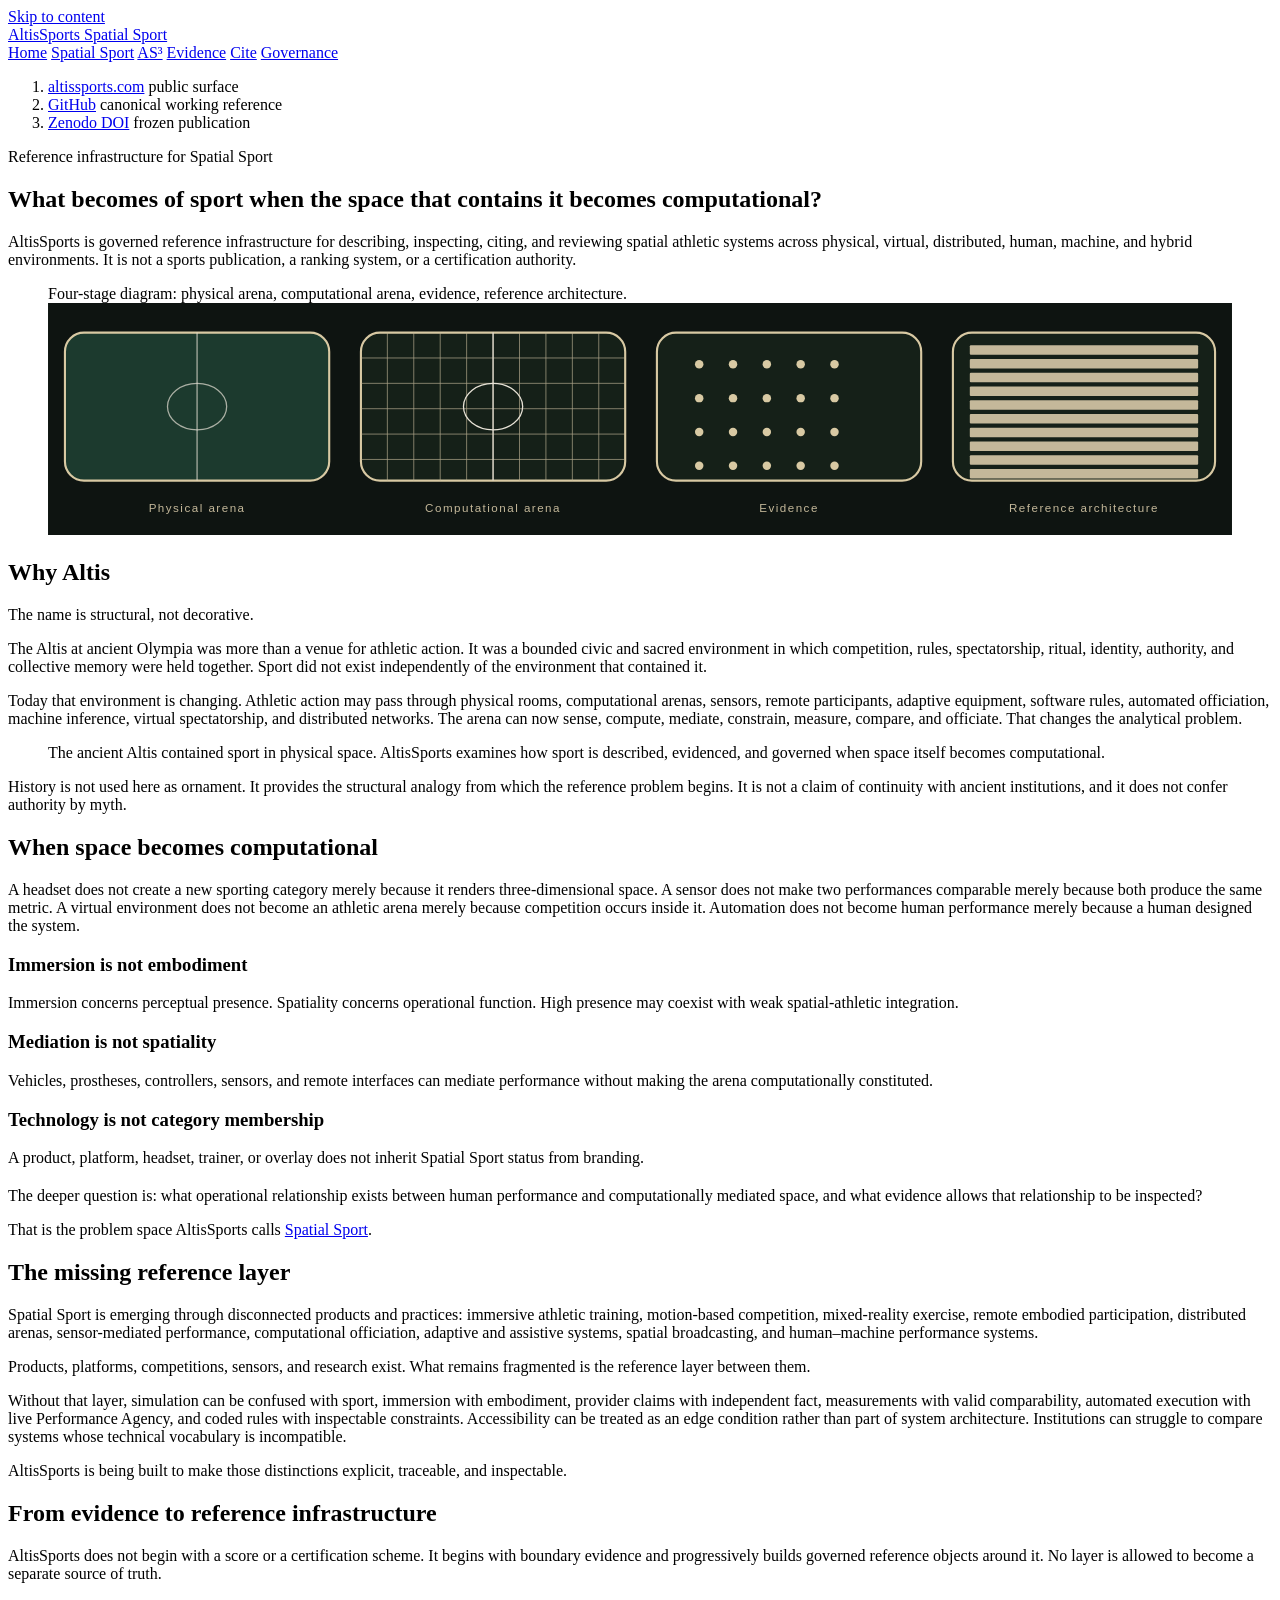
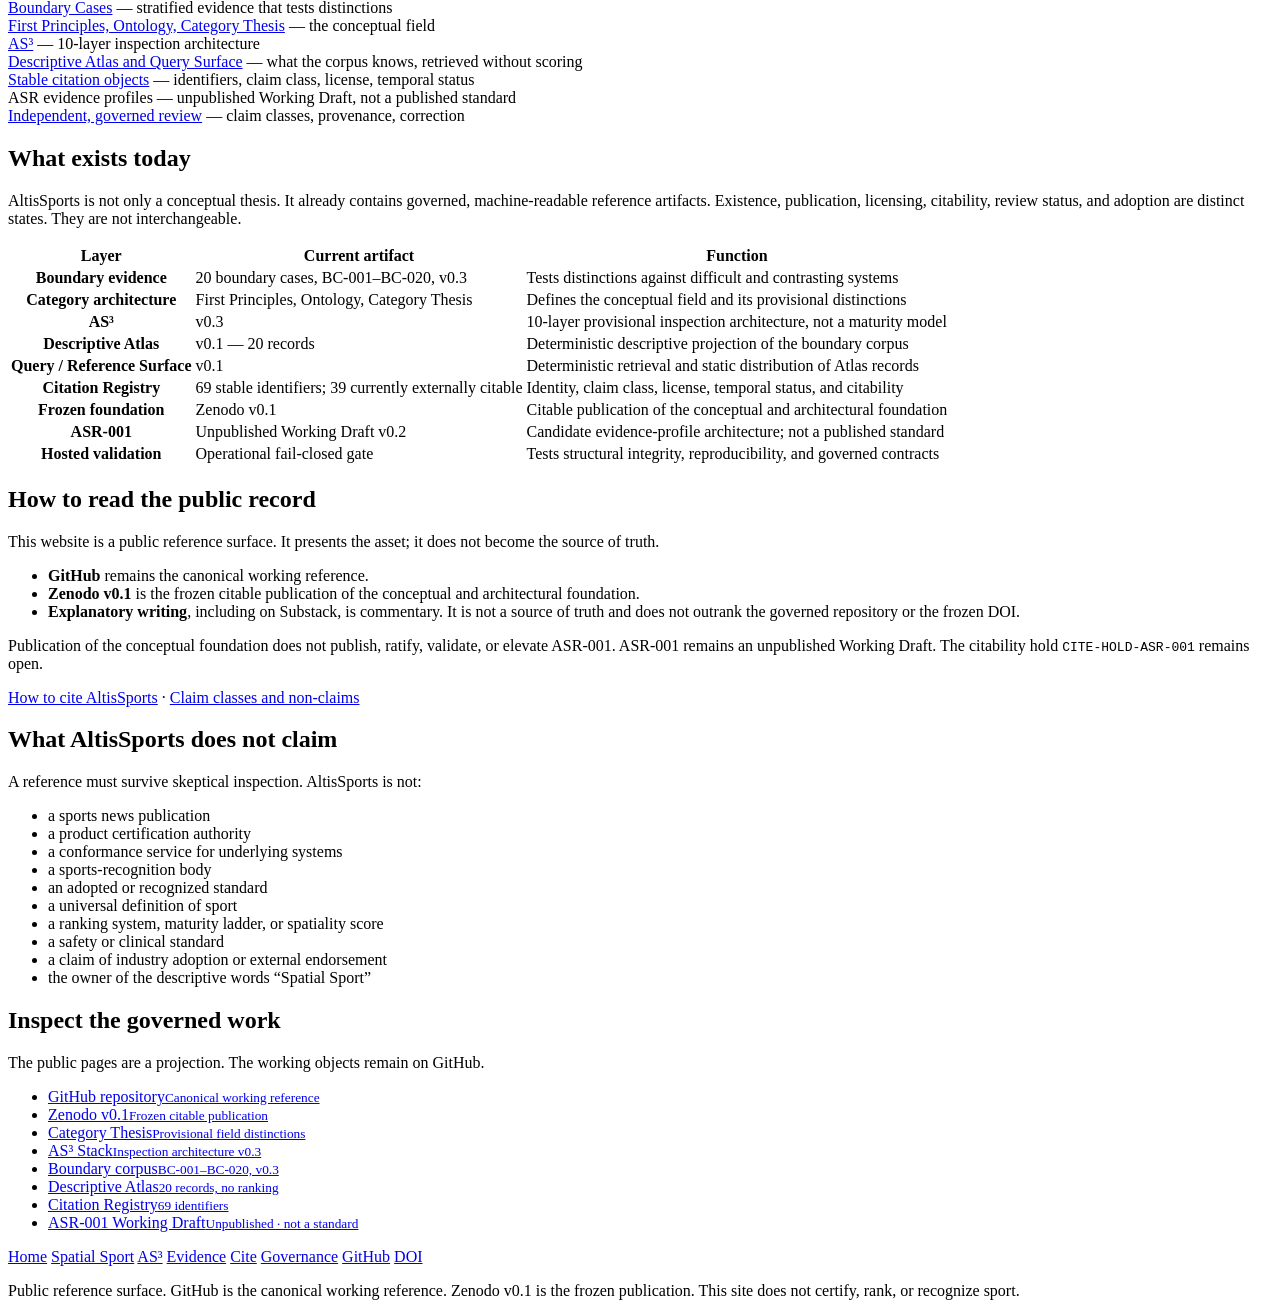
==== docs/index.html @ 8b588200 "Publish Web Surface Gate v0.1 so altissports.com can become an inspectable public surface without se" ====
<!DOCTYPE html>
<html lang="en">
<head>
  <meta charset="utf-8">
  <meta name="viewport" content="width=device-width, initial-scale=1">
  <title>AltisSports — Reference Infrastructure for Spatial Sport</title>
  <meta name="description" content="AltisSports is governed reference infrastructure for describing, inspecting, and citing spatial athletic systems when the arena itself becomes computational.">
  <link rel="canonical" href="https://altissports.com/">
  <meta name="robots" content="index,follow">
  <meta property="og:type" content="website">
  <meta property="og:site_name" content="AltisSports">
  <meta property="og:locale" content="en_US">
  <meta property="og:url" content="https://altissports.com/">
  <meta property="og:title" content="AltisSports — Reference Infrastructure for Spatial Sport">
  <meta property="og:description" content="What becomes of sport when the space that contains it becomes computational? A public reference surface for Spatial Sport.">
  <meta property="og:image" content="https://altissports.com/assets/img/og.jpg">
  <meta property="og:image:width" content="1200">
  <meta property="og:image:height" content="630">
  <meta name="twitter:card" content="summary_large_image">
  <meta name="twitter:title" content="AltisSports — Reference Infrastructure for Spatial Sport">
  <meta name="twitter:description" content="What becomes of sport when the space that contains it becomes computational?">
  <meta name="twitter:image" content="https://altissports.com/assets/img/og.jpg">
  <link rel="icon" href="/assets/img/favicon.svg" type="image/svg+xml">
  <link rel="icon" href="/assets/img/favicon-32.png" type="image/png" sizes="32x32">
  <link rel="apple-touch-icon" href="/assets/img/apple-touch-icon.png">
  <link rel="manifest" href="/site.webmanifest">
  <meta name="theme-color" content="#0e1411">
  <link rel="stylesheet" href="/assets/css/site.css">
  <script type="application/ld+json">
  {
    "@context": "https://schema.org",
    "@graph": [
      {
        "@type": "WebSite",
        "@id": "https://altissports.com/#website",
        "url": "https://altissports.com/",
        "name": "AltisSports",
        "description": "Reference infrastructure for Spatial Sport.",
        "inLanguage": "en",
        "publisher": { "@id": "https://altissports.com/#organization" }
      },
      {
        "@type": "Organization",
        "@id": "https://altissports.com/#organization",
        "name": "AltisSports",
        "url": "https://altissports.com/",
        "sameAs": [
          "https://github.com/Sohadot/AltisSports",
          "https://doi.org/10.5281/zenodo.22015549"
        ]
      },
      {
        "@type": "WebPage",
        "@id": "https://altissports.com/#webpage",
        "url": "https://altissports.com/",
        "name": "AltisSports — Reference Infrastructure for Spatial Sport",
        "isPartOf": { "@id": "https://altissports.com/#website" },
        "about": { "@id": "https://altissports.com/#organization" },
        "inLanguage": "en"
      }
    ]
  }
  </script>
</head>
<body>
  <a class="skip" href="#main">Skip to content</a>
  <header class="site-header">
    <div class="wrap mast">
      <a class="wordmark" href="/">AltisSports <span>Spatial Sport</span></a>
      <nav class="primary-nav" aria-label="Primary">
        <a href="/" aria-current="page">Home</a>
        <a href="/spatial-sport/">Spatial Sport</a>
        <a href="/as3/">AS³</a>
        <a href="/evidence/">Evidence</a>
        <a href="/cite/">Cite</a>
        <a href="/governance/">Governance</a>
      </nav>
    </div>
  </header>
  <div class="authority">
    <div class="wrap">
      <ol>
        <li><a href="https://altissports.com/">altissports.com</a> public surface</li>
        <li><a href="https://github.com/Sohadot/AltisSports">GitHub</a> canonical working reference</li>
        <li><a href="https://doi.org/10.5281/zenodo.22015549">Zenodo DOI</a> frozen publication</li>
      </ol>
    </div>
  </div>
  <main id="main">
    <section class="hero" aria-labelledby="question">
      <div class="wrap">
        <p class="kicker">Reference infrastructure for Spatial Sport</p>
        <h1 id="question">What becomes of sport when the space that contains it becomes computational?</h1>
        <p class="lede">AltisSports is governed reference infrastructure for describing, inspecting, citing, and reviewing spatial athletic systems across physical, virtual, distributed, human, machine, and hybrid environments. It is not a sports publication, a ranking system, or a certification authority.</p>
        <figure class="arena-thesis">
          <figcaption class="visually-hidden">Four-stage diagram: physical arena, computational arena, evidence, reference architecture.</figcaption>
          <svg viewBox="0 0 1120 220" role="img" aria-labelledby="arena-title arena-desc">
            <title id="arena-title">From physical arena to reference architecture</title>
            <desc id="arena-desc">A left-to-right sequence. A turf pitch becomes a calibrated grid, then twenty evidence marks, then ten equal inspection layers.</desc>
            <rect width="1120" height="220" fill="#0e1411"/>
            <!-- physical -->
            <rect x="16" y="28" width="250" height="140" rx="18" fill="#1c3a2e" stroke="#d8c9a3" stroke-width="2"/>
            <line x1="141" y1="28" x2="141" y2="168" stroke="#e7e2d6" stroke-width="1.2" opacity="0.7"/>
            <ellipse cx="141" cy="98" rx="28" ry="22" fill="none" stroke="#e7e2d6" stroke-width="1.2" opacity="0.7"/>
            <!-- computational -->
            <rect x="296" y="28" width="250" height="140" rx="18" fill="#152018" stroke="#d8c9a3" stroke-width="2"/>
            <g stroke="#c4b89a" stroke-width="0.7" opacity="0.85">
              <line x1="321" y1="28" x2="321" y2="168"/><line x1="346" y1="28" x2="346" y2="168"/>
              <line x1="371" y1="28" x2="371" y2="168"/><line x1="396" y1="28" x2="396" y2="168"/>
              <line x1="421" y1="28" x2="421" y2="168"/><line x1="446" y1="28" x2="446" y2="168"/>
              <line x1="471" y1="28" x2="471" y2="168"/><line x1="496" y1="28" x2="496" y2="168"/>
              <line x1="521" y1="28" x2="521" y2="168"/>
              <line x1="296" y1="52" x2="546" y2="52"/><line x1="296" y1="76" x2="546" y2="76"/>
              <line x1="296" y1="100" x2="546" y2="100"/><line x1="296" y1="124" x2="546" y2="124"/>
              <line x1="296" y1="148" x2="546" y2="148"/>
            </g>
            <line x1="421" y1="28" x2="421" y2="168" stroke="#e7e2d6" stroke-width="1.2"/>
            <ellipse cx="421" cy="98" rx="28" ry="22" fill="none" stroke="#e7e2d6" stroke-width="1.2"/>
            <!-- evidence -->
            <rect x="576" y="28" width="250" height="140" rx="18" fill="#152018" stroke="#d8c9a3" stroke-width="2"/>
            <g fill="#d8c9a3">
              <circle cx="616" cy="58" r="4"/><circle cx="648" cy="58" r="4"/><circle cx="680" cy="58" r="4"/><circle cx="712" cy="58" r="4"/><circle cx="744" cy="58" r="4"/>
              <circle cx="616" cy="90" r="4"/><circle cx="648" cy="90" r="4"/><circle cx="680" cy="90" r="4"/><circle cx="712" cy="90" r="4"/><circle cx="744" cy="90" r="4"/>
              <circle cx="616" cy="122" r="4"/><circle cx="648" cy="122" r="4"/><circle cx="680" cy="122" r="4"/><circle cx="712" cy="122" r="4"/><circle cx="744" cy="122" r="4"/>
              <circle cx="616" cy="154" r="4"/><circle cx="648" cy="154" r="4"/><circle cx="680" cy="154" r="4"/><circle cx="712" cy="154" r="4"/><circle cx="744" cy="154" r="4"/>
            </g>
            <!-- architecture -->
            <rect x="856" y="28" width="248" height="140" rx="18" fill="#152018" stroke="#d8c9a3" stroke-width="2"/>
            <g fill="#c4b89a">
              <rect x="872" y="40" width="216" height="9" rx="1"/>
              <rect x="872" y="53" width="216" height="9" rx="1"/>
              <rect x="872" y="66" width="216" height="9" rx="1"/>
              <rect x="872" y="79" width="216" height="9" rx="1"/>
              <rect x="872" y="92" width="216" height="9" rx="1"/>
              <rect x="872" y="105" width="216" height="9" rx="1"/>
              <rect x="872" y="118" width="216" height="9" rx="1"/>
              <rect x="872" y="131" width="216" height="9" rx="1"/>
              <rect x="872" y="144" width="216" height="9" rx="1"/>
              <rect x="872" y="157" width="216" height="9" rx="1"/>
            </g>
            <text x="141" y="198" text-anchor="middle" fill="#c4b89a" font-size="11" font-family="Segoe UI, Helvetica, sans-serif" letter-spacing="1.4">Physical arena</text>
            <text x="421" y="198" text-anchor="middle" fill="#c4b89a" font-size="11" font-family="Segoe UI, Helvetica, sans-serif" letter-spacing="1.4">Computational arena</text>
            <text x="701" y="198" text-anchor="middle" fill="#c4b89a" font-size="11" font-family="Segoe UI, Helvetica, sans-serif" letter-spacing="1.4">Evidence</text>
            <text x="980" y="198" text-anchor="middle" fill="#c4b89a" font-size="11" font-family="Segoe UI, Helvetica, sans-serif" letter-spacing="1.4">Reference architecture</text>
          </svg>
        </figure>
      </div>
    </section>

    <section class="section" aria-labelledby="why-altis">
      <div class="wrap prose">
        <h2 id="why-altis">Why Altis</h2>
        <p>The name is structural, not decorative.</p>
        <p>The Altis at ancient Olympia was more than a venue for athletic action. It was a bounded civic and sacred environment in which competition, rules, spectatorship, ritual, identity, authority, and collective memory were held together. Sport did not exist independently of the environment that contained it.</p>
        <p>Today that environment is changing. Athletic action may pass through physical rooms, computational arenas, sensors, remote participants, adaptive equipment, software rules, automated officiation, machine inference, virtual spectatorship, and distributed networks. The arena can now sense, compute, mediate, constrain, measure, compare, and officiate. That changes the analytical problem.</p>
        <blockquote class="principle">The ancient Altis contained sport in physical space. AltisSports examines how sport is described, evidenced, and governed when space itself becomes computational.</blockquote>
        <p class="muted">History is not used here as ornament. It provides the structural analogy from which the reference problem begins. It is not a claim of continuity with ancient institutions, and it does not confer authority by myth.</p>
      </div>
    </section>

    <section class="section" aria-labelledby="computational">
      <div class="wrap">
        <div class="prose">
          <h2 id="computational">When space becomes computational</h2>
          <p>A headset does not create a new sporting category merely because it renders three-dimensional space. A sensor does not make two performances comparable merely because both produce the same metric. A virtual environment does not become an athletic arena merely because competition occurs inside it. Automation does not become human performance merely because a human designed the system.</p>
        </div>
        <div class="distinctions">
          <article>
            <h3>Immersion is not embodiment</h3>
            <p>Immersion concerns perceptual presence. Spatiality concerns operational function. High presence may coexist with weak spatial-athletic integration.</p>
          </article>
          <article>
            <h3>Mediation is not spatiality</h3>
            <p>Vehicles, prostheses, controllers, sensors, and remote interfaces can mediate performance without making the arena computationally constituted.</p>
          </article>
          <article>
            <h3>Technology is not category membership</h3>
            <p>A product, platform, headset, trainer, or overlay does not inherit Spatial Sport status from branding.</p>
          </article>
        </div>
        <div class="prose" style="margin-top:1.25rem">
          <p>The deeper question is: what operational relationship exists between human performance and computationally mediated space, and what evidence allows that relationship to be inspected?</p>
          <p>That is the problem space AltisSports calls <a href="/spatial-sport/">Spatial Sport</a>.</p>
        </div>
      </div>
    </section>

    <section class="section" aria-labelledby="missing">
      <div class="wrap prose">
        <h2 id="missing">The missing reference layer</h2>
        <p>Spatial Sport is emerging through disconnected products and practices: immersive athletic training, motion-based competition, mixed-reality exercise, remote embodied participation, distributed arenas, sensor-mediated performance, computational officiation, adaptive and assistive systems, spatial broadcasting, and human–machine performance systems.</p>
        <p>Products, platforms, competitions, sensors, and research exist. What remains fragmented is the reference layer between them.</p>
        <p>Without that layer, simulation can be confused with sport, immersion with embodiment, provider claims with independent fact, measurements with valid comparability, automated execution with live Performance Agency, and coded rules with inspectable constraints. Accessibility can be treated as an edge condition rather than part of system architecture. Institutions can struggle to compare systems whose technical vocabulary is incompatible.</p>
        <p>AltisSports is being built to make those distinctions explicit, traceable, and inspectable.</p>
      </div>
    </section>

    <section class="section" aria-labelledby="path">
      <div class="wrap">
        <div class="prose">
          <h2 id="path">From evidence to reference infrastructure</h2>
          <p>AltisSports does not begin with a score or a certification scheme. It begins with boundary evidence and progressively builds governed reference objects around it. No layer is allowed to become a separate source of truth.</p>
        </div>
        <div class="map" role="list">
          <div class="node" role="listitem"><a href="/evidence/">Boundary Cases</a> — stratified evidence that tests distinctions</div>
          <div class="edge" aria-hidden="true"></div>
          <div class="node" role="listitem"><a href="/spatial-sport/">First Principles, Ontology, Category Thesis</a> — the conceptual field</div>
          <div class="edge" aria-hidden="true"></div>
          <div class="node" role="listitem"><a href="/as3/">AS³</a> — 10-layer inspection architecture</div>
          <div class="edge" aria-hidden="true"></div>
          <div class="node" role="listitem"><a href="/evidence/">Descriptive Atlas and Query Surface</a> — what the corpus knows, retrieved without scoring</div>
          <div class="edge" aria-hidden="true"></div>
          <div class="node" role="listitem"><a href="/cite/">Stable citation objects</a> — identifiers, claim class, license, temporal status</div>
          <div class="edge" aria-hidden="true"></div>
          <div class="node" role="listitem">ASR evidence profiles — unpublished Working Draft, not a published standard</div>
          <div class="edge" aria-hidden="true"></div>
          <div class="node" role="listitem"><a href="/governance/">Independent, governed review</a> — claim classes, provenance, correction</div>
        </div>
      </div>
    </section>

    <section class="section" aria-labelledby="today">
      <div class="wrap">
        <h2 id="today">What exists today</h2>
        <p class="prose">AltisSports is not only a conceptual thesis. It already contains governed, machine-readable reference artifacts. Existence, publication, licensing, citability, review status, and adoption are distinct states. They are not interchangeable.</p>
        <table class="artifacts">
          <thead>
            <tr>
              <th scope="col">Layer</th>
              <th scope="col">Current artifact</th>
              <th scope="col">Function</th>
            </tr>
          </thead>
          <tbody>
            <tr>
              <th scope="row">Boundary evidence</th>
              <td>20 boundary cases, BC-001–BC-020, v0.3</td>
              <td>Tests distinctions against difficult and contrasting systems</td>
            </tr>
            <tr>
              <th scope="row">Category architecture</th>
              <td>First Principles, Ontology, Category Thesis</td>
              <td>Defines the conceptual field and its provisional distinctions</td>
            </tr>
            <tr>
              <th scope="row">AS³</th>
              <td>v0.3</td>
              <td>10-layer provisional inspection architecture, not a maturity model</td>
            </tr>
            <tr>
              <th scope="row">Descriptive Atlas</th>
              <td>v0.1 — 20 records</td>
              <td>Deterministic descriptive projection of the boundary corpus</td>
            </tr>
            <tr>
              <th scope="row">Query / Reference Surface</th>
              <td>v0.1</td>
              <td>Deterministic retrieval and static distribution of Atlas records</td>
            </tr>
            <tr>
              <th scope="row">Citation Registry</th>
              <td>69 stable identifiers; 39 currently externally citable</td>
              <td>Identity, claim class, license, temporal status, and citability</td>
            </tr>
            <tr>
              <th scope="row">Frozen foundation</th>
              <td>Zenodo v0.1</td>
              <td>Citable publication of the conceptual and architectural foundation</td>
            </tr>
            <tr>
              <th scope="row">ASR-001</th>
              <td>Unpublished Working Draft v0.2</td>
              <td>Candidate evidence-profile architecture; not a published standard</td>
            </tr>
            <tr>
              <th scope="row">Hosted validation</th>
              <td>Operational fail-closed gate</td>
              <td>Tests structural integrity, reproducibility, and governed contracts</td>
            </tr>
          </tbody>
        </table>
      </div>
    </section>

    <section class="section" aria-labelledby="authority-model">
      <div class="wrap prose">
        <h2 id="authority-model">How to read the public record</h2>
        <p>This website is a public reference surface. It presents the asset; it does not become the source of truth.</p>
        <ul>
          <li><strong>GitHub</strong> remains the canonical working reference.</li>
          <li><strong>Zenodo v0.1</strong> is the frozen citable publication of the conceptual and architectural foundation.</li>
          <li><strong>Explanatory writing</strong>, including on Substack, is commentary. It is not a source of truth and does not outrank the governed repository or the frozen DOI.</li>
        </ul>
        <p>Publication of the conceptual foundation does not publish, ratify, validate, or elevate ASR-001. ASR-001 remains an unpublished Working Draft. The citability hold <code>CITE-HOLD-ASR-001</code> remains open.</p>
        <p><a href="/cite/">How to cite AltisSports</a> · <a href="/governance/">Claim classes and non-claims</a></p>
      </div>
    </section>

    <section class="section" aria-labelledby="nonclaims">
      <div class="wrap">
        <h2 id="nonclaims">What AltisSports does not claim</h2>
        <p class="prose">A reference must survive skeptical inspection. AltisSports is not:</p>
        <ul class="nonclaims">
          <li>a sports news publication</li>
          <li>a product certification authority</li>
          <li>a conformance service for underlying systems</li>
          <li>a sports-recognition body</li>
          <li>an adopted or recognized standard</li>
          <li>a universal definition of sport</li>
          <li>a ranking system, maturity ladder, or spatiality score</li>
          <li>a safety or clinical standard</li>
          <li>a claim of industry adoption or external endorsement</li>
          <li>the owner of the descriptive words “Spatial Sport”</li>
        </ul>
      </div>
    </section>

    <section class="section" aria-labelledby="inspect">
      <div class="wrap">
        <h2 id="inspect">Inspect the governed work</h2>
        <p class="prose">The public pages are a projection. The working objects remain on GitHub.</p>
        <ul class="inspect">
          <li><a href="https://github.com/Sohadot/AltisSports">GitHub repository<small>Canonical working reference</small></a></li>
          <li><a href="https://doi.org/10.5281/zenodo.22015549">Zenodo v0.1<small>Frozen citable publication</small></a></li>
          <li><a href="https://github.com/Sohadot/AltisSports/blob/main/CATEGORY_THESIS.md">Category Thesis<small>Provisional field distinctions</small></a></li>
          <li><a href="https://github.com/Sohadot/AltisSports/blob/main/AS3_STACK.md">AS³ Stack<small>Inspection architecture v0.3</small></a></li>
          <li><a href="https://github.com/Sohadot/AltisSports/blob/main/boundary-cases-001-020.v0.3.json">Boundary corpus<small>BC-001–BC-020, v0.3</small></a></li>
          <li><a href="https://github.com/Sohadot/AltisSports/blob/main/ATLAS_DESCRIPTIVE_V0.1.json">Descriptive Atlas<small>20 records, no ranking</small></a></li>
          <li><a href="https://github.com/Sohadot/AltisSports/blob/main/CITATION_REGISTRY_V0.1.json">Citation Registry<small>69 identifiers</small></a></li>
          <li><a href="https://github.com/Sohadot/AltisSports/blob/main/ASR_001_WORKING_DRAFT_V0.2.md">ASR-001 Working Draft<small>Unpublished · not a standard</small></a></li>
        </ul>
      </div>
    </section>
  </main>
  <footer class="site-footer">
    <div class="wrap">
      <nav aria-label="Footer">
        <a href="/">Home</a>
        <a href="/spatial-sport/">Spatial Sport</a>
        <a href="/as3/">AS³</a>
        <a href="/evidence/">Evidence</a>
        <a href="/cite/">Cite</a>
        <a href="/governance/">Governance</a>
        <a href="https://github.com/Sohadot/AltisSports">GitHub</a>
        <a href="https://doi.org/10.5281/zenodo.22015549">DOI</a>
      </nav>
      <p>Public reference surface. GitHub is the canonical working reference. Zenodo v0.1 is the frozen publication. This site does not certify, rank, or recognize sport.</p>
    </div>
  </footer>
</body>
</html>
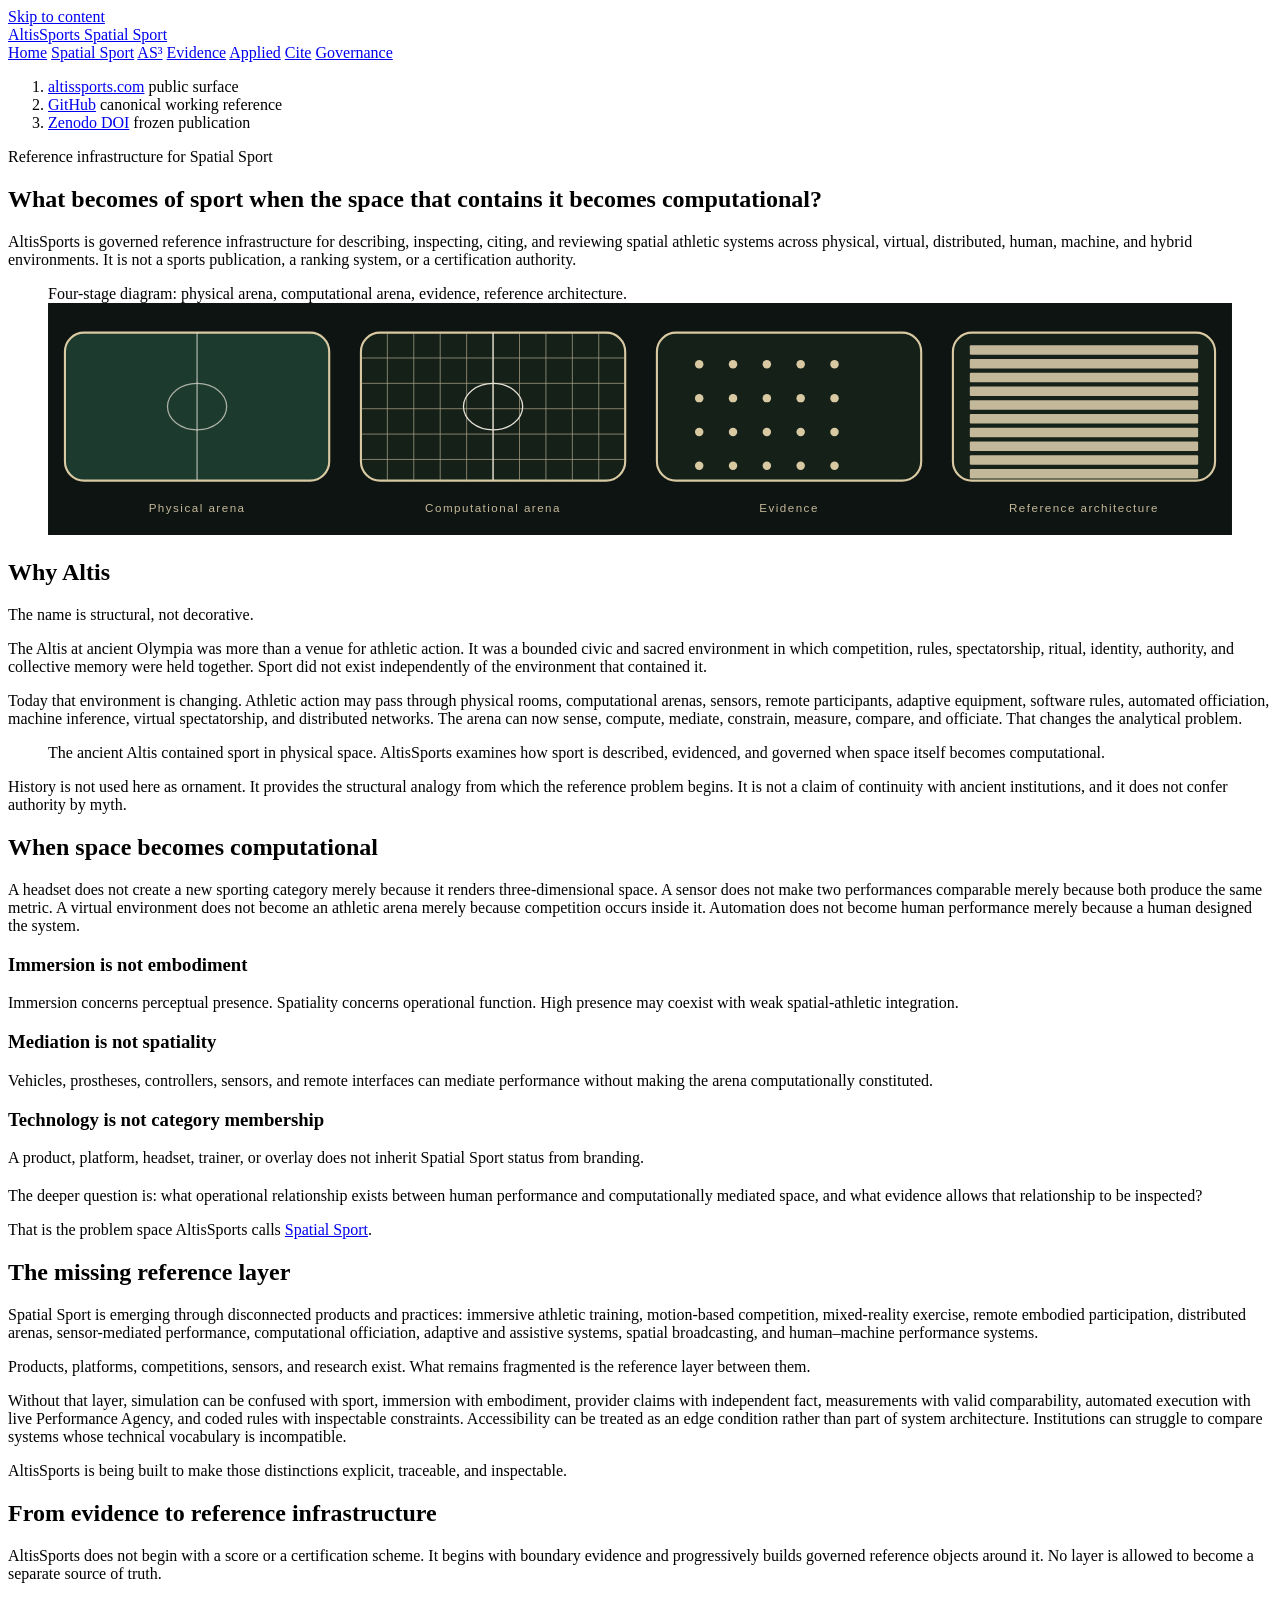
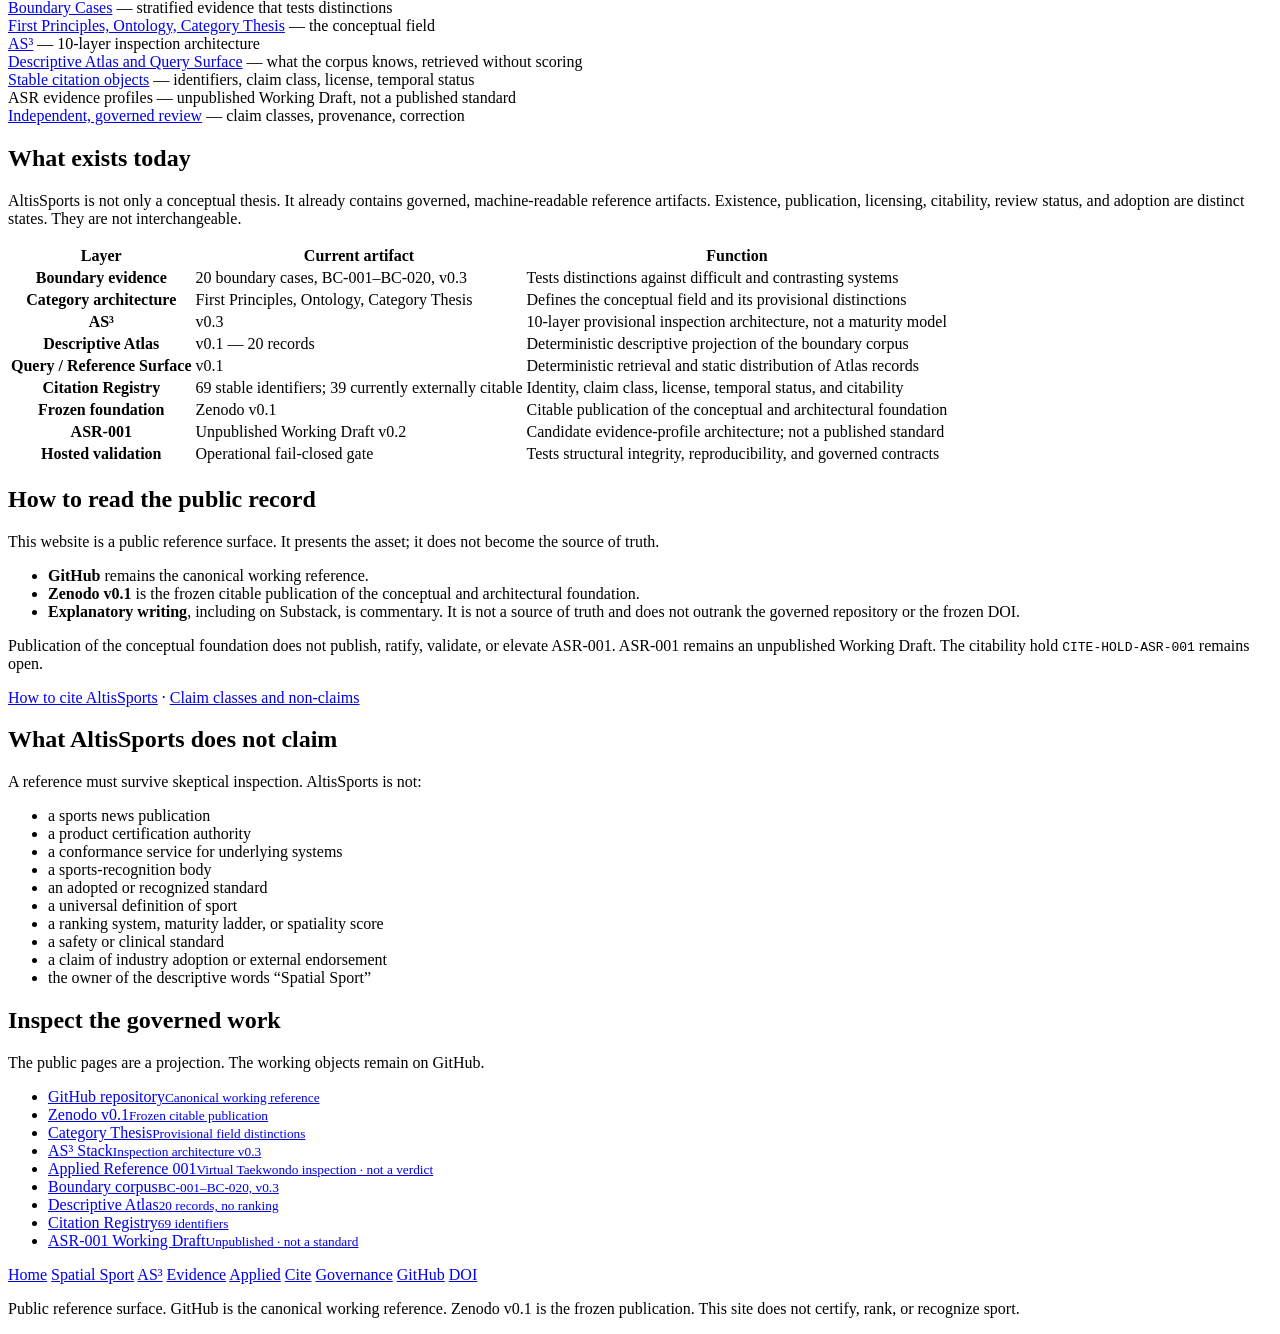
==== commit f79649cb: "Publish Applied Reference 001 so Virtual Taekwondo can be inspected as a public AS3 case with explic" ====
--- a/docs/index.html
+++ b/docs/index.html
@@ -72,6 +72,7 @@
         <a href="/spatial-sport/">Spatial Sport</a>
         <a href="/as3/">AS³</a>
         <a href="/evidence/">Evidence</a>
+        <a href="/applied/ar-001/">Applied</a>
         <a href="/cite/">Cite</a>
         <a href="/governance/">Governance</a>
       </nav>
@@ -324,6 +325,7 @@
           <li><a href="https://doi.org/10.5281/zenodo.22015549">Zenodo v0.1<small>Frozen citable publication</small></a></li>
           <li><a href="https://github.com/Sohadot/AltisSports/blob/main/CATEGORY_THESIS.md">Category Thesis<small>Provisional field distinctions</small></a></li>
           <li><a href="https://github.com/Sohadot/AltisSports/blob/main/AS3_STACK.md">AS³ Stack<small>Inspection architecture v0.3</small></a></li>
+          <li><a href="/applied/ar-001/">Applied Reference 001<small>Virtual Taekwondo inspection · not a verdict</small></a></li>
           <li><a href="https://github.com/Sohadot/AltisSports/blob/main/boundary-cases-001-020.v0.3.json">Boundary corpus<small>BC-001–BC-020, v0.3</small></a></li>
           <li><a href="https://github.com/Sohadot/AltisSports/blob/main/ATLAS_DESCRIPTIVE_V0.1.json">Descriptive Atlas<small>20 records, no ranking</small></a></li>
           <li><a href="https://github.com/Sohadot/AltisSports/blob/main/CITATION_REGISTRY_V0.1.json">Citation Registry<small>69 identifiers</small></a></li>
@@ -339,6 +341,7 @@
         <a href="/spatial-sport/">Spatial Sport</a>
         <a href="/as3/">AS³</a>
         <a href="/evidence/">Evidence</a>
+        <a href="/applied/ar-001/">Applied</a>
         <a href="/cite/">Cite</a>
         <a href="/governance/">Governance</a>
         <a href="https://github.com/Sohadot/AltisSports">GitHub</a>
